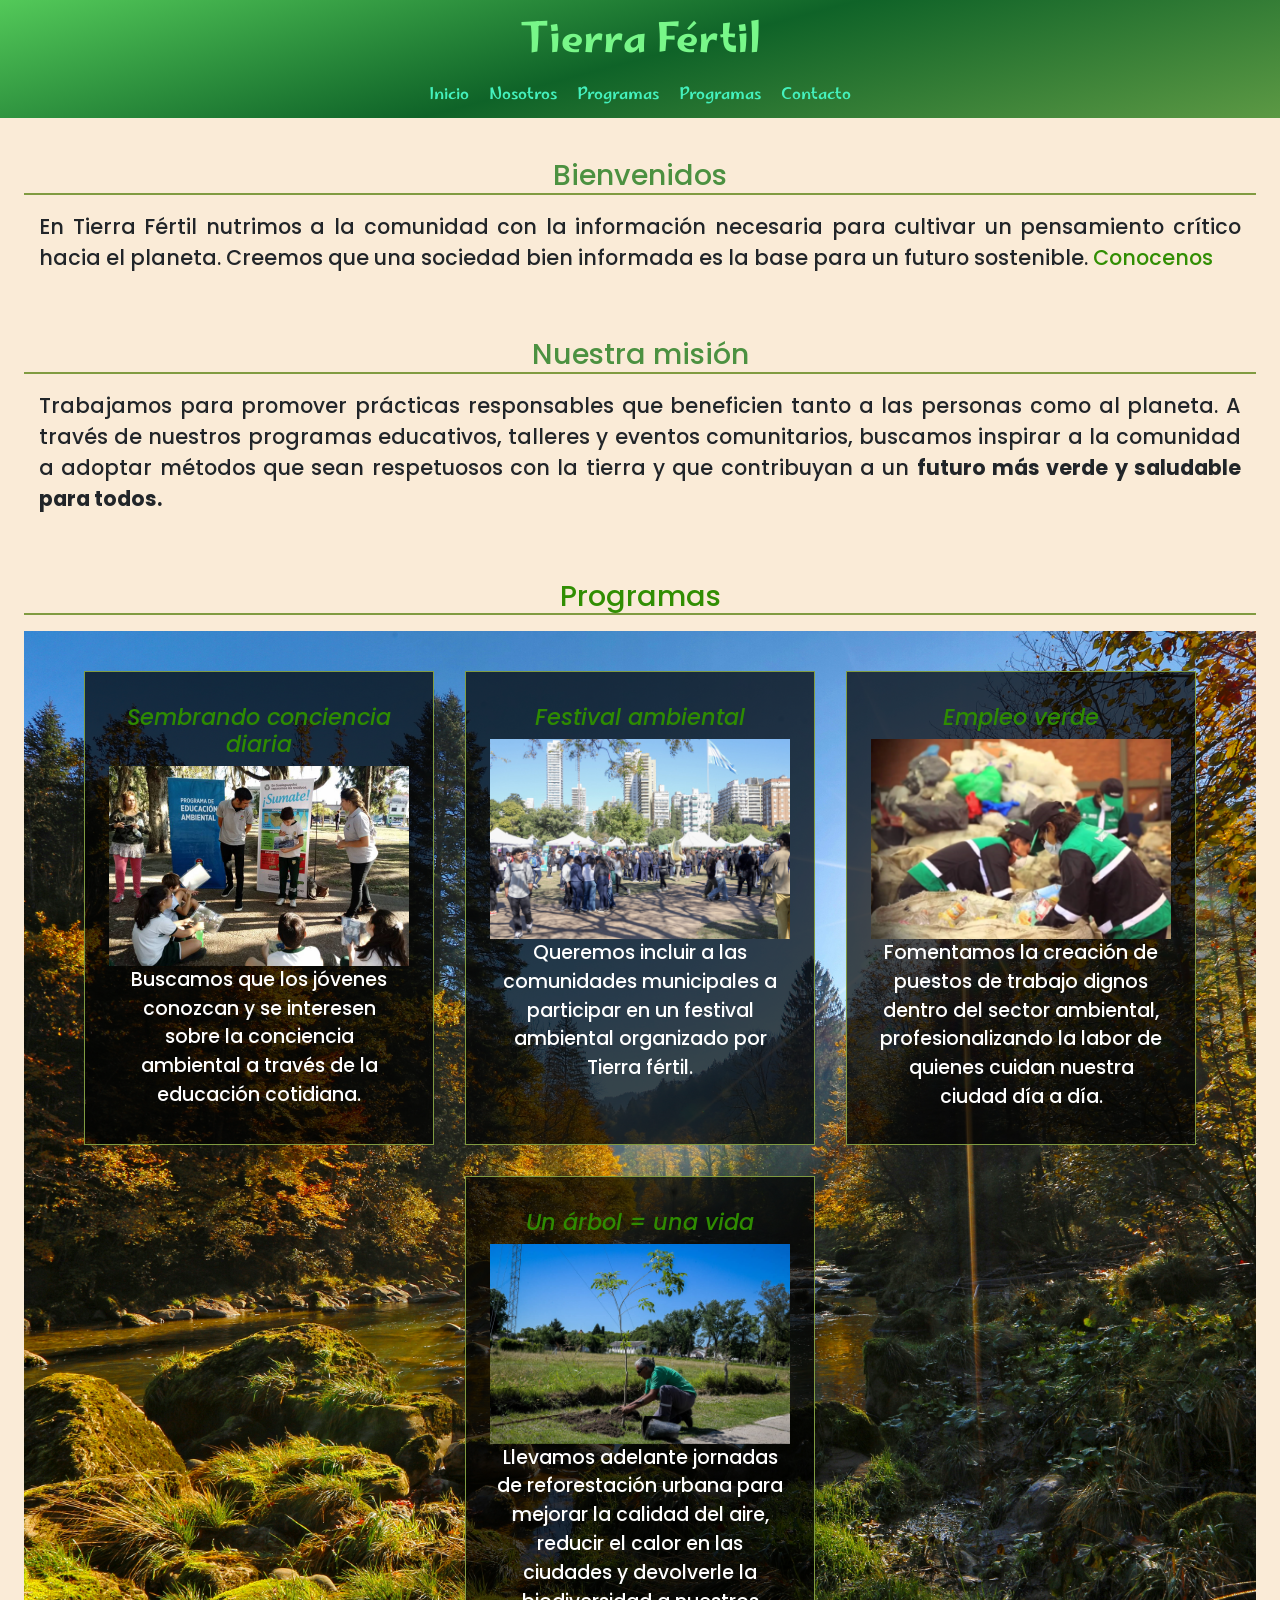
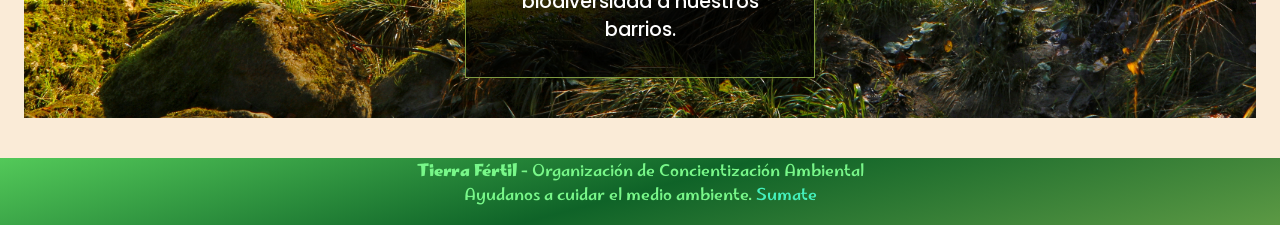
==== index.html @ 153d7610 "feat: agrago boostrap 5 en todas las paginas y agrego navbar con hamburguesa en el inicio" ====
<!DOCTYPE html>
    <html lang="es">
    <head>
        <meta charset="UTF-8">
        <meta name="viewport" content="width=device-width, initial-scale=1.0">
        <link rel="preconnect" href="https://fonts.googleapis.com">
        <link rel="preconnect" href="https://fonts.gstatic.com" crossorigin> 
        <link href="https://fonts.googleapis.com/css2?family=Marhey:wght@300..700&family=Poppins:ital,wght@0,100;0,200;0,300;0,400;0,500;0,600;0,700;0,800;0,900;1,100;1,200;1,300;1,400;1,500;1,600;1,700;1,800;1,900&display=swap" rel="stylesheet">
        
        <link href="https://cdn.jsdelivr.net/npm/bootstrap@5.3.3/dist/css/bootstrap.min.css" rel="stylesheet">

        <link rel="stylesheet" href="css/estilos.css">

        <title>Tierra Fértil</title>

        
    </head>
    <body>
        <header class="encabezado">
            <h1 class="d-none d-lg-block text-center pt-3">
            Tierra Fértil
            </h1>
            <nav class="navbar navbar-expand-lg container-fluid navegacion">
                
                <div class="container-fluid d-flex justify-content-center align-items-center">

                    <a class="navbar-brand d-lg-none tituloMobiles" href="index.html">Tierra Fértil</a>
                    
                    <button class="navbar-toggler ms-1" type="button" data-bs-toggle="collapse" data-bs-target=".menuTierraFertil" aria-controls="menuTierraFertil" aria-expanded="false" aria-label="Toggle navigation">
                        <span class="navbar-toggler-icon"></span>
                    </button>

                    <div class="collapse navbar-collapse menuTierraFertil">
                        
                        <ul class="navbar-nav w-100 d-flex flex-column align-items-center flex-lg-row justify-content-lg-center text-center">
                            <li><a href="index.html">Inicio</a></li>
                    <li><a href="nosotros.html">Nosotros</a></li>
                        <li class="menuDesplegable">
                            <a class="d-none d-lg-block" href="programas.html">Programas</a>

                            <ul class="subMenu">
                                <li><a href="sembrando.html">Sembrando conciencia diaria</a></li>
                                <li><a href="empleo.html">Empleo verde</a></li>
                                <li><a href="festival.html">Festival ambiental</a></li>
                                <li><a href="arbol.html">Un árbol = Una vida</a></li>
                            </ul>
                        </li>
                <div class="d-flex align-items-center justify-content-center">
                    <li><a href="programas.html">Programas</a></li>
                    <li class="nav-item dropdown d-lg-none">
                        <a class="nav-link dropdown-toggle" href="#" id="navbarDropdown" role="button" data-bs-toggle="dropdown" aria-expanded="false">
                        </a>
                        
                        <ul class="dropdown-menu bg-success border-0 text-center" aria-labelledby="navbarDropdown">
                            <li><a class="dropdown-item text-white" href="sembrando.html">Sembrando conciencia diaria</a></li>
                            <li><a class="dropdown-item text-white" href="empleo.html">Empleo verde</a></li>
                            <li><a class="dropdown-item text-white" href="festival.html">Festival ambiental</a></li>
                            <li><a class="dropdown-item text-white" href="arbol.html">Un árbol = Una vida</a></li>
                        </ul>
                    </li>
                </div>
                    <li><a href="contacto.html">Contacto</a></li>
                        </ul>
                    </div>
                </div>
            </nav>
        </header>
        
        <main class="cuerpoDePagina inicio">
            <section class="contenidos">
                <h2 class="subtitulo-inicio">Bienvenidos</h2>
                <p class="texto-inicio">
                    En Tierra Fértil nutrimos a la comunidad con la información necesaria para cultivar 
                    un pensamiento crítico hacia el planeta. Creemos que una sociedad bien informada es la
                    base para un futuro sostenible. <a href="nosotros.html">Conocenos</a>
                </p>
            </section>
            <section class="contenidos">
                <h2 class="subtitulo-inicio">
                    Nuestra misión
                </h2>
                <p class="texto-inicio">
                    Trabajamos para promover prácticas responsables que beneficien tanto 
                    a las personas como al planeta. A través de nuestros programas educativos, 
                    talleres y eventos comunitarios, buscamos inspirar a la comunidad a adoptar métodos 
                    que sean respetuosos con la tierra y que contribuyan a un <strong>futuro más 
                    verde y saludable para todos.</strong>
                </p>
            </section>
            <section class="contenidos">
                <h2 class="subtitulo-inicio"><a href="programas.html">Programas</a></h2>
                <div class="tarjetas-programas">
                    <article class="programas-inicio">
                        <h3><a href="sembrando.html">Sembrando conciencia diaria</a></h3>
                        <img src="imagenes/eduamb.jpg" alt="Educación Ambiental" width="300" height="200">
                        <p>
                            Buscamos que los jóvenes conozcan y se interesen sobre 
                            la conciencia ambiental a través de la educación cotidiana.
                        </p>
                    </article>
                    <article class="programas-inicio">
                        <h3><a href="festival.html">Festival ambiental</a></h3>
                        <img src="imagenes/festival.jpg" alt="Festival ambiental" width="300" height="200">
                        <p>
                            Queremos incluir a las comunidades municipales a 
                            participar en un festival ambiental organizado por Tierra fértil.
                        </p>
                    </article>
                    <article class="programas-inicio">
                        <h3><a href="empleo.html">Empleo verde</a></h3>
                        <img src="imagenes/trabajo.png" alt="Empleo verde" width="300" height="200">
                        <p>
                            Fomentamos la creación de puestos de trabajo dignos dentro del sector ambiental, 
                            profesionalizando la labor de quienes cuidan nuestra ciudad día a día.
                        </p>
                    </article>
                    <article class="programas-inicio">
                        <h3><a href="arbol.html">Un árbol = una vida</a></h3>
                        <img src="imagenes/arbol.jpg" alt="Un árbol = una vida" width="300" height="200">
                        <p>
                            Llevamos adelante jornadas de reforestación urbana para 
                            mejorar la calidad del aire, reducir el calor en las ciudades y devolverle la 
                            biodiversidad a nuestros barrios.
                        </p>
                    </article>
                </div>
            </section>
        </main>
        <footer class="pieDePagina">
            <p>
                <strong>Tierra Fértil</strong> - Organización de Concientización Ambiental <br>
                Ayudanos a cuidar el medio ambiente. <a href="contacto.html">Sumate</a> <br>
            </p>
        </footer>
        <script src='https://cdn.jsdelivr.net/npm/bootstrap@5.3.3/dist/js/bootstrap.bundle.min.js'> </script>
    </body>
</html>
---- css/estilos.css ----
* {
 box-sizing: border-box;
 margin: 0;
 padding: 0;
}

/* Variables */
:root {
    --color-marca: linear-gradient(165deg, #53c959, #0f6328, #157402b0); /*fondo verde*/
    --color-fondo: antiquewhite;
    --color-acento: #809B41;
    --color-publicaciones: #a9e159 ;
    --color-subtitulos: #4c9141 ;
    --color-links: #b40505; 
    --color-hover: #44f1bd;
}

body {
    font-family: "Poppins", sans-serif; 
    margin: 0px;
    padding: 0;
    background-color: var(--color-fondo);
    line-height: 1.5;
    min-height: 100vh;
    flex-direction: column;
    display: flex;
}

/*-- Navegación --*/

 .encabezado {
    font-family: "Marhey", sans-serif;
    background: var(--color-marca);
    color: #78f789;
    padding: 0.2em;
    text-align: center;
    width: 100%;
    margin: 0;
}

.navegacion ul {
    list-style: none;
    padding: 0;
}
.navegacion ul li {
    display: inline-block;
    margin: 0 10px;
    position: relative;
}

.navegacion ul li a {
    color: var(--color-hover);
    text-decoration: none;
}
.navegacion ul li a:hover {
    color: var(--color-links);
    text-decoration: none;
}

.navegacion .dropdown-menu.show {
    background: #0b5e28;
    border-radius: 1rem;
    padding: 0.5rem;
    min-width: 240px;
    
    position: absolute;
    left: 50%;
    transform: translateX(-50%);
    z-index: 1000;
}

.navegacion .dropdown-item {
    display: block;
    font-color: var(--color-hover);
    text-align: center;
    padding: 0.6rem 1.2rem;
    white-space: normal;
}

.navegacion .dropdown-item:hover {
    background-color: rgba(255, 255, 255, 0.15);
    color: #a3e635;
    border-radius: 4px;
}

    /*Nav mobiles*/
.tituloMobiles {
    font-size: 1.5rem;
    font-weight: bold;
    color: var(--color-marca);
    text-decoration: none;
}


/* Menu desplegable */

.navegacion ul ul {
    display: none;
    position: absolute;
    top: 100%;
    right:-110%;
    min-width: 270px;
    padding: 1px;
    background-color: #1E771E;
}

.menuDesplegable:hover .subMenu {
    display: inline-block;
}

.subMenu li {
    display: block;
    margin: 10px;
    padding:10px;
    text-align: center;
}


/* Cuerpo de las paginas */
.cuerpoDePagina {
    max-width: 1800px;
    margin: 0rem auto;
    padding: 1rem;
    justify-content: center;
}

.cuerpoDePagina a {
    color: #2f8d00fc;
    text-decoration: none;
}

.cuerpoDePagina a:hover {
    color: var(--color-links);
    text-decoration: underline;
}

.cuerpoDePagina ul {
    padding-left: 40px;
    margin-bottom: 15px;
}

.cuerpoDePagina li {
    margin-bottom: 8px;
}

.cuerpoDePagina p {
    padding: 0 15px;
    text-align: justify;
}


.contenidos {
    margin-bottom: 1rem;
    padding: 0.5rem;
}

.programas {
    padding: 1rem;
}


/*-- Pie de pagina --*/
    /* Decoracion */
.pieDePagina {
    font-family: "Marhey", sans-serif;
    background: var(--color-marca);
    color: #78f789;
    padding: 0.1em;
    text-align: center;
}

    /* Decoracion de enalces */
.pieDePagina a {
    color: #44f1bd;
    text-decoration: none;
}
    /* Margenes y ubicacion*/
.pieDePagina {
    width: 100%;
    margin-top: auto;
    margin-bottom: 0;
}

/* Header */
.principal {
    padding: 0.3em;
    flex: 1;
}

.principal img {
    max-width: 100%;
    height: 500px;
}

.quienesSomos {
    text-align: center;
}

.quienesSomos p {
    text-align: left;
}

dt {
    font-weight: bold;
}

dd {
    margin: 0 0 0.8rem 1rem;
}

/* Pagina Inicio */
.tarjetas-programas {
    display: flex;
    flex-wrap: wrap;
    gap: 15px;
    justify-content: center;
    margin-top: 1rem;
}

.subtitulo-inicio {
    color: var(--color-subtitulos);
    margin-top: 1rem;
    text-align: center;
    margin-bottom: 1rem;
}

.texto-inicio{
    font-size: 1.3rem ;
    font-weight: 500;
    text-align: center;
}

.tarjetas-programas  {
    padding: 2rem;
    background-image: url('../imagenes/bosque.jpg');
    background-size: cover;
    background-position: center;
}

.programas-inicio p{
    font-size: 1.2rem ;
    color: white;
    font-weight: 500;
    text-align: center;
}

.programas-inicio {
    background-color: rgba(0, 0, 0, 0.7);
    border: 1px solid var(--color-acento);
    margin: 0.5rem;
    padding: 1rem;
    width: 350px;
    text-align: center;
}

/* Publicaciones */

.container {
    background-color: var(--color-publicaciones) ;
    padding: 30px ;
    margin: 9px ;
    gap: 30px ;
    display: flex ;
    justify-content: space-around;
    flex-direction: row ;
    flex-wrap: wrap;
    align-items: flex-start;
}

.container.menorGap {
    gap: 15px;
    flex-wrap: wrap;
}

.container > figure {
    width: 300px;
    display: flex;
    flex-direction: column;
    align-items: center;
    margin: 0;
}

.container.menorGap > figure {
    width: 200px;
}

.imagen_1 {
    border: 4px solid var(--color-fondo) ;
    width: 300px ;
    height: 194px;
}

.imagen_2 {
    border: 4px solid var(--color-fondo) ;
    width: 230px ;
    height: 130px;
}

.texto_imagen {
    font-family: 'Poppins', sans-serif;
    font-size: 15px ;
    color: #553d2a;
    font-weight: 500;
    text-align: center;
    margin: 10px;
}

/* video */

.container_video{
    background-color: var(--color-publicaciones);
    padding: 10px;
    margin: 20px;
    max-width: 716px;
    display: flex;
    justify-content: center;
    align-items: center;
}

.video {
    display: block;
    width: 100%;
    height: auto;
    border: 4px solid var(--color-fondo);
}

/* Formulario de contacto */
form {
    font-family: "Marhey", sans-serif;
    width: 40%;
    border: 1px solid var(--color-acento);
    padding: 1rem;
    margin-top: 1rem;
    margin-bottom: 0.5rem;
}

form label {
    display: inline-block;
    margin-right: 10px; 
}

form input, form textarea {
    width: 90%;
    padding: 8px;
    margin-bottom: 10px;
    border: 1px solid var(--color-acento);
}

.boton{
    background-color: var(--color-acento);
    color: black;
    text-decoration: underline;
}

/* Titulo*/
h2 {
  font-size: 1.8rem;         
  color: var(--color-acento); 
  margin-top: 0.5rem;           
  margin-bottom: 1rem;        
  border-bottom: 2px solid var(--color-acento); 
}

h3 {
  font-size: 1.4rem;          
  margin-bottom: 0.5rem;
  font-style: italic;         
  margin-top: 1rem;
}

.titulo {
    color: var(--color-fondo) ;
    background-color: green ;
}

.subtitulo {
    color: var(--color-subtitulos)
}

.programas hr{
    height: 1px;
    background-color: var(--color-acento);
    border: none
}
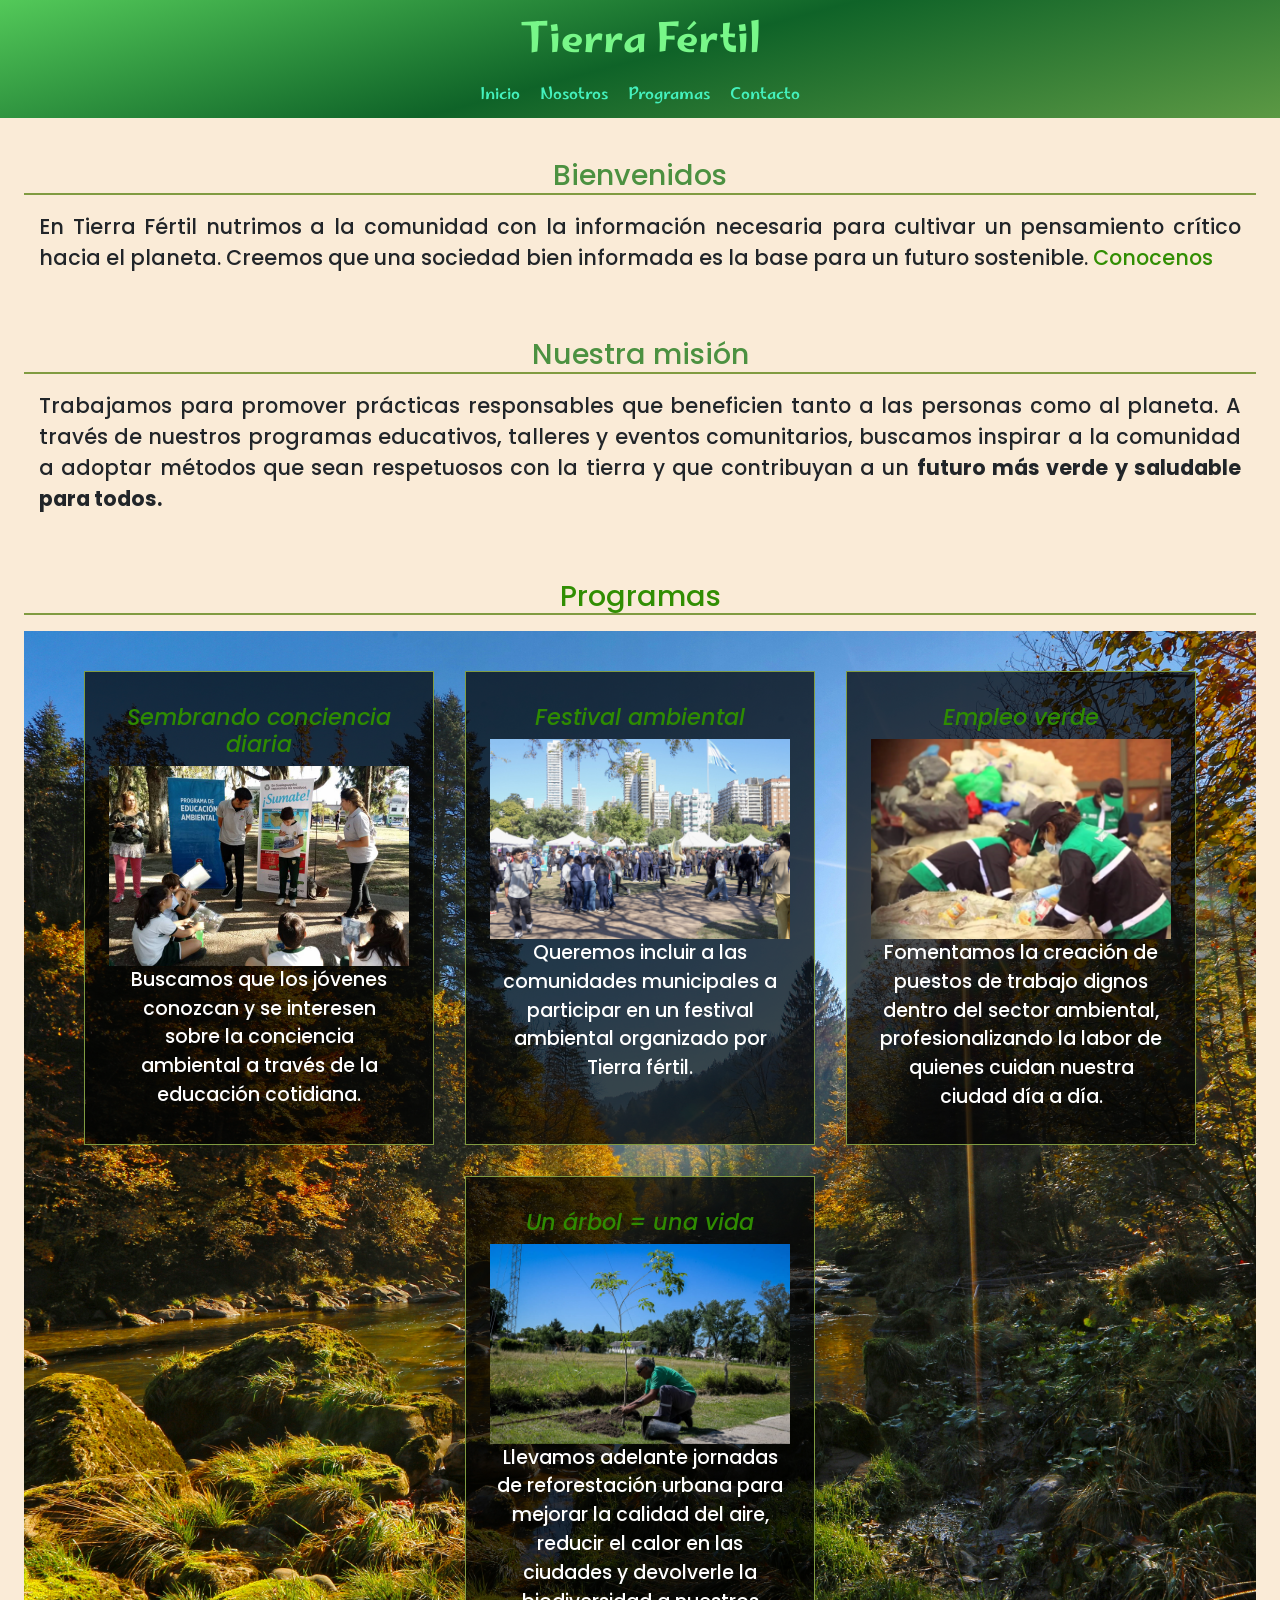
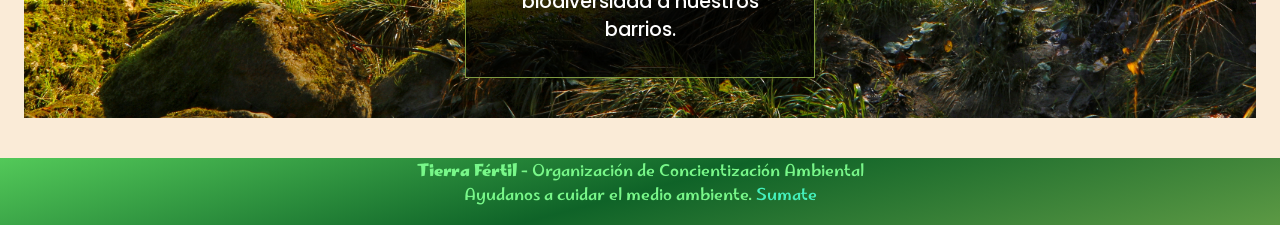
==== commit 9dc99cbc: "fix: arreglo el nav del index" ====
--- a/index.html
+++ b/index.html
@@ -22,7 +22,7 @@
             </h1>
             <nav class="navbar navbar-expand-lg container-fluid navegacion">
                 
-                <div class="container-fluid d-flex justify-content-center align-items-center">
+                <div class="container-fluid d-flex justify-content-center">
 
                     <a class="navbar-brand d-lg-none tituloMobiles" href="index.html">Tierra Fértil</a>
                     
@@ -32,10 +32,10 @@
 
                     <div class="collapse navbar-collapse menuTierraFertil">
                         
-                        <ul class="navbar-nav w-100 d-flex flex-column align-items-center flex-lg-row justify-content-lg-center text-center">
-                            <li><a href="index.html">Inicio</a></li>
-                    <li><a href="nosotros.html">Nosotros</a></li>
-                        <li class="menuDesplegable">
+                        <ul class="navbar-nav text-end w-100 d-flex flex-column flex-lg-row justify-content-lg-center text-center">
+                            <li class="mb-2 mb-lg-0"><a href="index.html">Inicio</a></li>
+                            <li class="mb-2 mb-lg-0"><a href="nosotros.html">Nosotros</a></li>
+                            <li class="menuDesplegable">
                             <a class="d-none d-lg-block" href="programas.html">Programas</a>
 
                             <ul class="subMenu">
@@ -45,21 +45,22 @@
                                 <li><a href="arbol.html">Un árbol = Una vida</a></li>
                             </ul>
                         </li>
-                <div class="d-flex align-items-center justify-content-center">
-                    <li><a href="programas.html">Programas</a></li>
-                    <li class="nav-item dropdown d-lg-none">
-                        <a class="nav-link dropdown-toggle" href="#" id="navbarDropdown" role="button" data-bs-toggle="dropdown" aria-expanded="false">
-                        </a>
+                        <div class="mb-2 mb-lg-0 d-flex align-items-center justify-content-center">
+                            <li class="d-lg-none"><a href="programas.html">Programas</a></li>
+                    
+                            <li class="nav-item dropdown d-lg-none">
+                                <a class="nav-link dropdown-toggle" href="#" id="navbarDropdown" role="button" data-bs-toggle="dropdown" aria-expanded="false">
+                                </a>
                         
-                        <ul class="dropdown-menu bg-success border-0 text-center" aria-labelledby="navbarDropdown">
-                            <li><a class="dropdown-item text-white" href="sembrando.html">Sembrando conciencia diaria</a></li>
-                            <li><a class="dropdown-item text-white" href="empleo.html">Empleo verde</a></li>
-                            <li><a class="dropdown-item text-white" href="festival.html">Festival ambiental</a></li>
-                            <li><a class="dropdown-item text-white" href="arbol.html">Un árbol = Una vida</a></li>
-                        </ul>
-                    </li>
-                </div>
-                    <li><a href="contacto.html">Contacto</a></li>
+                                <ul class="dropdown-menu bg-success border-0 text-center" aria-labelledby="navbarDropdown">
+                                    <li><a class="dropdown-item text-white" href="sembrando.html">Sembrando conciencia diaria</a></li>
+                                    <li><a class="dropdown-item text-white" href="empleo.html">Empleo verde</a></li>
+                                    <li><a class="dropdown-item text-white" href="festival.html">Festival ambiental</a></li>
+                                    <li><a class="dropdown-item text-white" href="arbol.html">Un árbol = Una vida</a></li>
+                                </ul>
+                            </li>
+                        </div>
+                            <li class="mb-2 mb-lg-0"><a href="contacto.html">Contacto</a></li>
                         </ul>
                     </div>
                 </div>
@@ -89,7 +90,7 @@
             </section>
             <section class="contenidos">
                 <h2 class="subtitulo-inicio"><a href="programas.html">Programas</a></h2>
-                <div class="tarjetas-programas">
+                <div class="col-md-12 tarjetas-programas">
                     <article class="programas-inicio">
                         <h3><a href="sembrando.html">Sembrando conciencia diaria</a></h3>
                         <img src="imagenes/eduamb.jpg" alt="Educación Ambiental" width="300" height="200">
--- a/css/estilos.css
+++ b/css/estilos.css
@@ -71,7 +71,6 @@
 
 .navegacion .dropdown-item {
     display: block;
-    font-color: var(--color-hover);
     text-align: center;
     padding: 0.6rem 1.2rem;
     white-space: normal;
@@ -346,10 +345,23 @@
     border: 1px solid var(--color-acento);
 }
 
+form select {
+    width: 90%;
+    padding: 8px;
+    margin-bottom: 10px;
+    border: 1px solid var(--color-acento);
+}
+
+/* Bootstrap - personalizaciones */
 .boton{
-    background-color: var(--color-acento);
-    color: black;
-    text-decoration: underline;
+    color: var(--color-acento) !important;
+    border-color: var(--color-acento)!important;
+}
+
+.boton:hover {
+    background-color: var(--color-acento)!important;
+    color: #fff !important;
+    border-color: var(--color-acento) !important;
 }
 
 /* Titulo*/
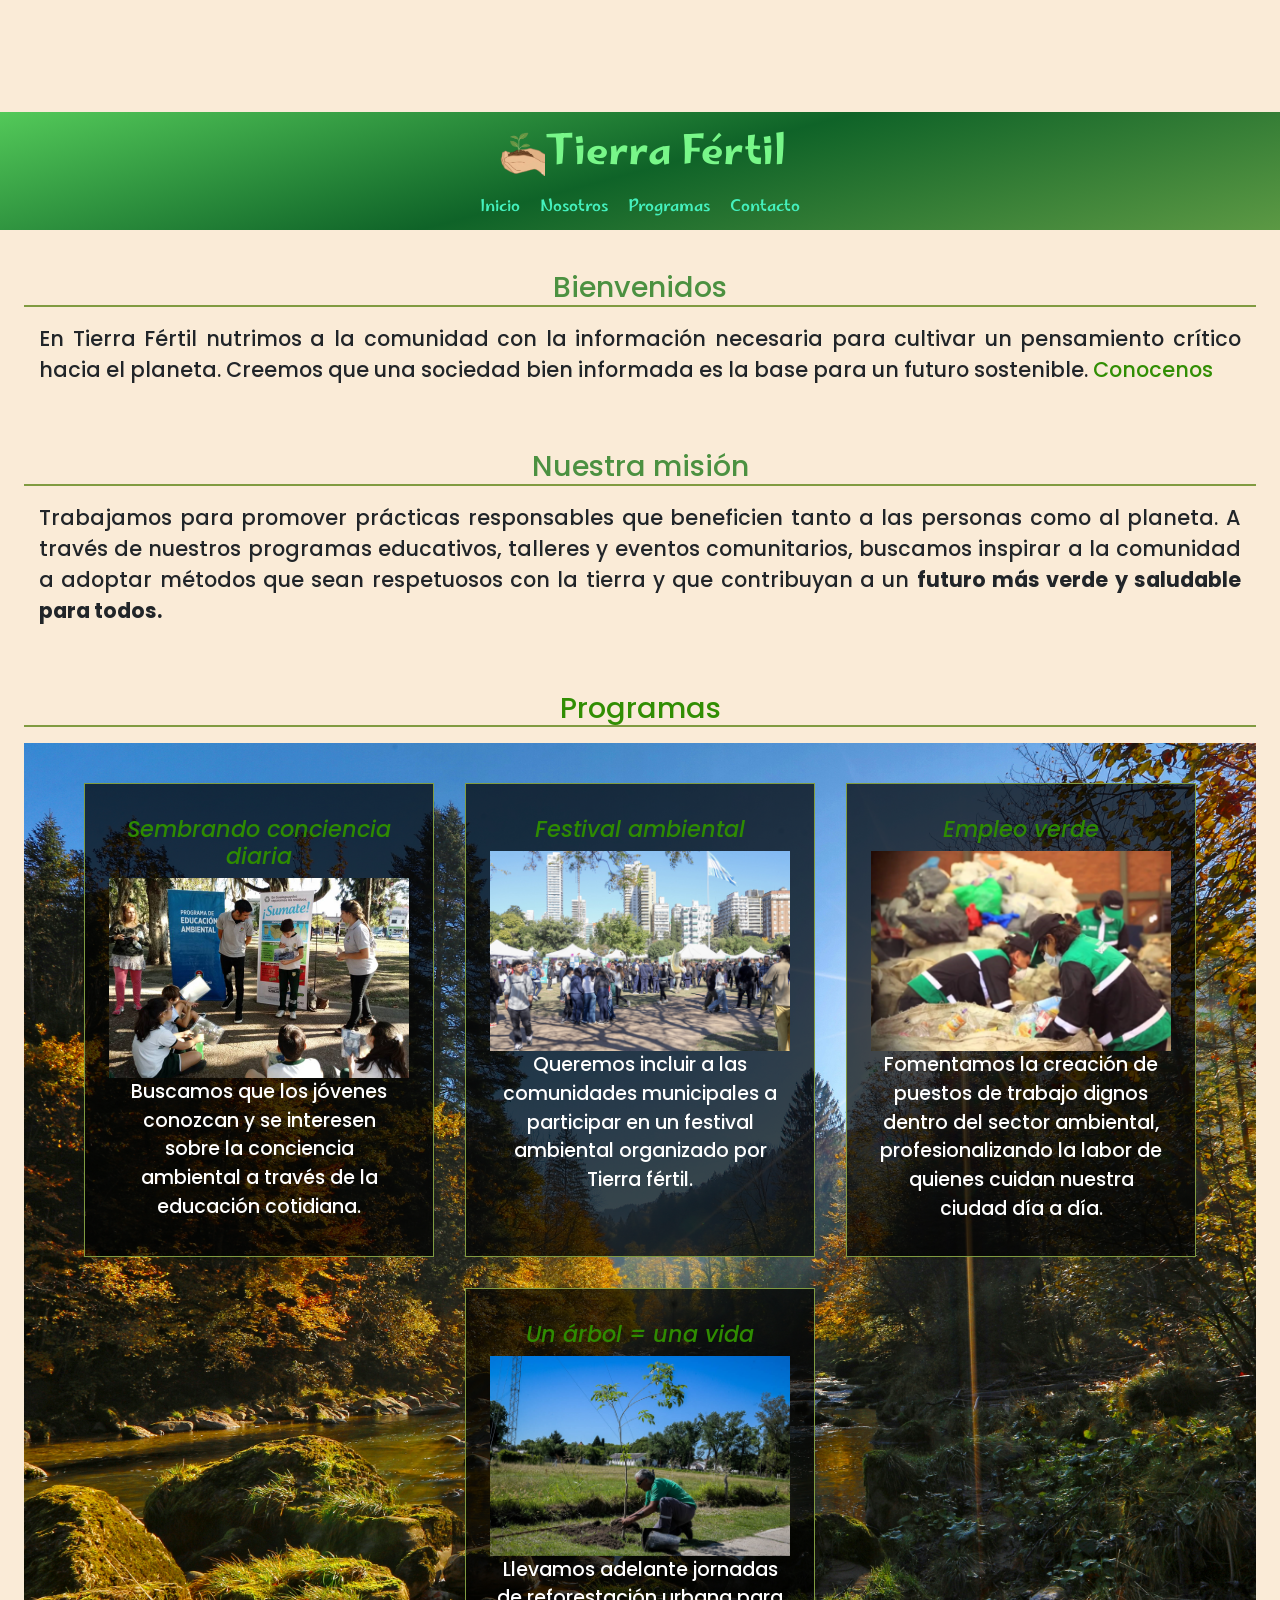
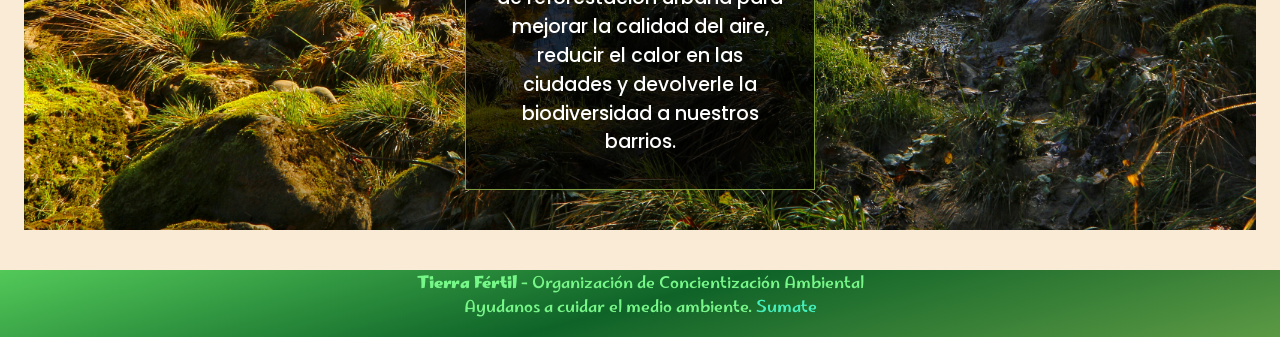
==== commit 889e1631: "feat: agrego logo a las paginas" ====
--- a/index.html
+++ b/index.html
@@ -17,9 +17,12 @@
     </head>
     <body>
         <header class="encabezado">
-            <h1 class="d-none d-lg-block text-center pt-3">
-            Tierra Fértil
-            </h1>
+            <div class="d-flex align-items-center justify-content-center">
+                <img src="imagenes/LogoONG.png" alt="Logo Tierra Fértil" width="50" height="50" class="logo">
+                <h1 class="d-none d-lg-block text-center pt-3">
+                Tierra Fértil
+                </h1>
+            </div>
             <nav class="navbar navbar-expand-lg container-fluid navegacion">
                 
                 <div class="container-fluid d-flex justify-content-center">
--- a/css/estilos.css
+++ b/css/estilos.css
@@ -19,6 +19,7 @@
     font-family: "Poppins", sans-serif; 
     margin: 0px;
     padding: 0;
+    padding-top: 7rem;
     background-color: var(--color-fondo);
     line-height: 1.5;
     min-height: 100vh;
@@ -107,6 +108,10 @@
     display: inline-block;
 }
 
+.menuDesplegableMobile {
+    background-color: var(--color-acento);
+}
+
 .subMenu li {
     display: block;
     margin: 10px;
@@ -121,6 +126,12 @@
     margin: 0rem auto;
     padding: 1rem;
     justify-content: center;
+}
+
+.cuerpoDePaginaContacto {
+    max-width: 1800px;
+    margin: 0rem ;
+    padding: 1rem;
 }
 
 .cuerpoDePagina a {
@@ -254,7 +265,7 @@
 
 /* Publicaciones */
 
-.container {
+.containerPublicaciones {
     background-color: var(--color-publicaciones) ;
     padding: 30px ;
     margin: 9px ;
@@ -266,12 +277,12 @@
     align-items: flex-start;
 }
 
-.container.menorGap {
+.containerPublicaciones.menorGap {
     gap: 15px;
     flex-wrap: wrap;
 }
 
-.container > figure {
+.containerPublicaciones > figure {
     width: 300px;
     display: flex;
     flex-direction: column;
@@ -279,7 +290,7 @@
     margin: 0;
 }
 
-.container.menorGap > figure {
+.containerPublicaciones.menorGap > figure {
     width: 200px;
 }
 
@@ -324,13 +335,15 @@
 }
 
 /* Formulario de contacto */
+
 form {
     font-family: "Marhey", sans-serif;
-    width: 40%;
+    width: 100%;
     border: 1px solid var(--color-acento);
     padding: 1rem;
-    margin-top: 1rem;
-    margin-bottom: 0.5rem;
+    margin-top: 0;
+    margin-bottom: 1rem;
+    justify-content: center;
 }
 
 form label {
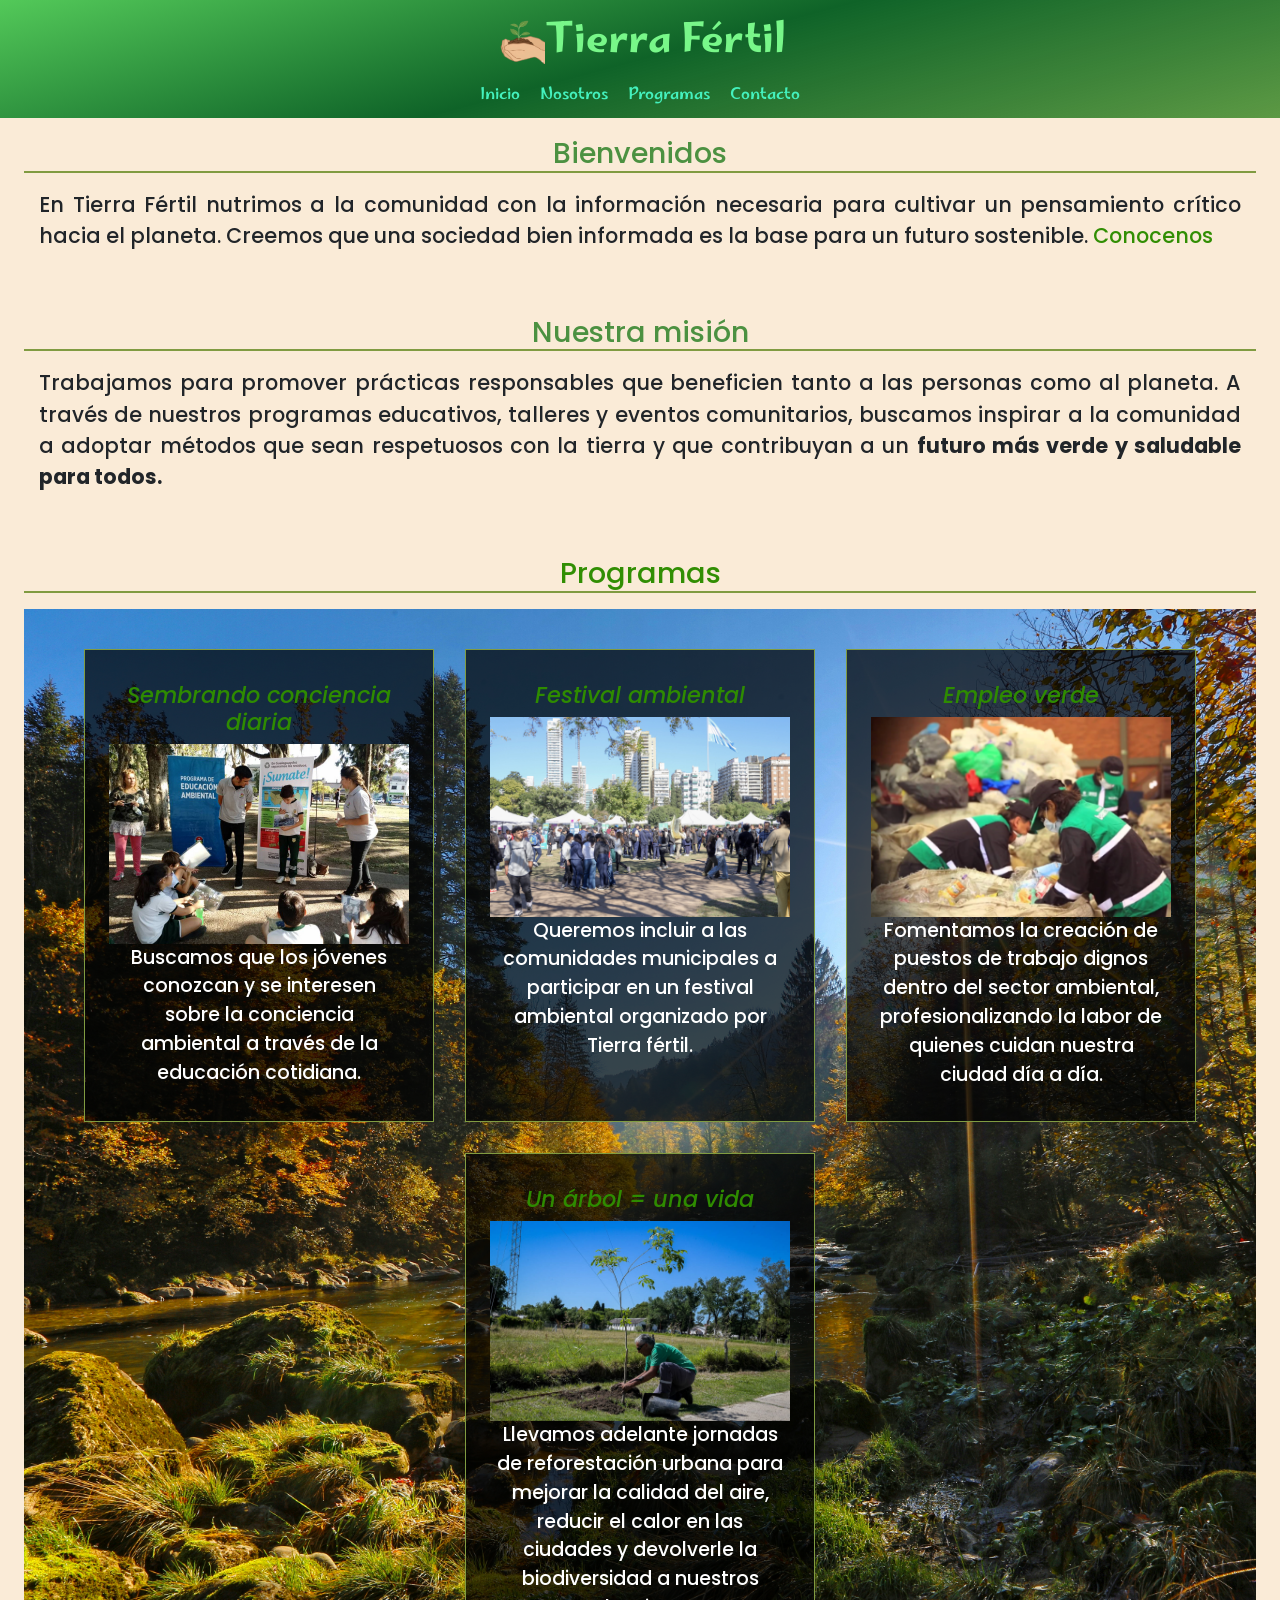
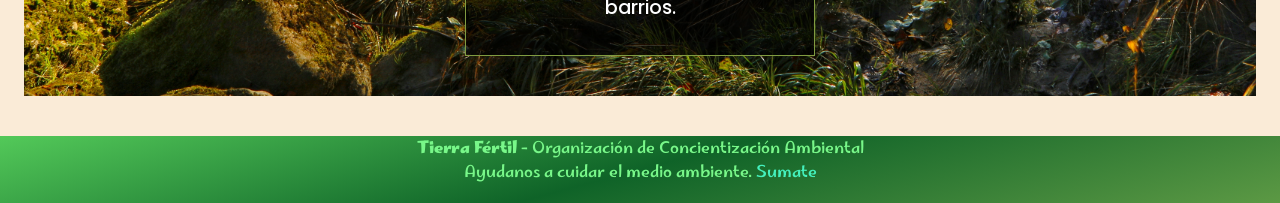
==== commit 0c63547f: "fix: arreglo la validacion del header de las paginas" ====
--- a/index.html
+++ b/index.html
@@ -16,7 +16,7 @@
         
     </head>
     <body>
-        <header class="encabezado">
+        <header class="fixed-top encabezado">
             <div class="d-flex align-items-center justify-content-center">
                 <img src="imagenes/LogoONG.png" alt="Logo Tierra Fértil" width="50" height="50" class="logo">
                 <h1 class="d-none d-lg-block text-center pt-3">
@@ -39,30 +39,30 @@
                             <li class="mb-2 mb-lg-0"><a href="index.html">Inicio</a></li>
                             <li class="mb-2 mb-lg-0"><a href="nosotros.html">Nosotros</a></li>
                             <li class="menuDesplegable">
-                            <a class="d-none d-lg-block" href="programas.html">Programas</a>
+                                <a class="d-none d-lg-block" href="programas.html">Programas</a>
 
-                            <ul class="subMenu">
-                                <li><a href="sembrando.html">Sembrando conciencia diaria</a></li>
-                                <li><a href="empleo.html">Empleo verde</a></li>
-                                <li><a href="festival.html">Festival ambiental</a></li>
-                                <li><a href="arbol.html">Un árbol = Una vida</a></li>
-                            </ul>
-                        </li>
-                        <div class="mb-2 mb-lg-0 d-flex align-items-center justify-content-center">
-                            <li class="d-lg-none"><a href="programas.html">Programas</a></li>
-                    
-                            <li class="nav-item dropdown d-lg-none">
-                                <a class="nav-link dropdown-toggle" href="#" id="navbarDropdown" role="button" data-bs-toggle="dropdown" aria-expanded="false">
-                                </a>
-                        
-                                <ul class="dropdown-menu bg-success border-0 text-center" aria-labelledby="navbarDropdown">
-                                    <li><a class="dropdown-item text-white" href="sembrando.html">Sembrando conciencia diaria</a></li>
-                                    <li><a class="dropdown-item text-white" href="empleo.html">Empleo verde</a></li>
-                                    <li><a class="dropdown-item text-white" href="festival.html">Festival ambiental</a></li>
-                                    <li><a class="dropdown-item text-white" href="arbol.html">Un árbol = Una vida</a></li>
+                                <ul class="subMenu">
+                                    <li><a href="sembrando.html">Sembrando conciencia diaria</a></li>
+                                    <li><a href="empleo.html">Empleo verde</a></li>
+                                    <li><a href="festival.html">Festival ambiental</a></li>
+                                    <li><a href="arbol.html">Un árbol = Una vida</a></li>
                                 </ul>
                             </li>
-                        </div>
+                            
+                           <li class="mb-2 d-lg-none text-center w-100">
+    
+                                <a class="me-1 inline-block" href="programas.html">Programas</a>
+
+                                <a class="dropdown-toggle inline-block" href="#" id="navbarDropdownMobile" role="button" data-bs-toggle="dropdown" aria-expanded="false"></a>
+                                
+                                <ul class="dropdown-menu text-center w-50 d-column d-lg-none menuDespegableMobile" aria-labelledby="navbarDropdownMobile">
+                                    <li><a class="dropdown-item d-block" href="sembrando.html">Sembrando conciencia diaria</a></li>
+                                    <li><a class="dropdown-item d-block" href="empleo.html">Empleo verde</a></li>
+                                    <li><a class="dropdown-item d-block" href="festival.html">Festival ambiental</a></li>
+                                    <li><a class="dropdown-item d-block" href="arbol.html">Un árbol = Una vida</a></li>
+                                </ul>
+
+                            </li>
                             <li class="mb-2 mb-lg-0"><a href="contacto.html">Contacto</a></li>
                         </ul>
                     </div>
--- a/css/estilos.css
+++ b/css/estilos.css
@@ -19,7 +19,7 @@
     font-family: "Poppins", sans-serif; 
     margin: 0px;
     padding: 0;
-    padding-top: 7rem;
+    padding-top: 6rem;
     background-color: var(--color-fondo);
     line-height: 1.5;
     min-height: 100vh;
@@ -128,12 +128,6 @@
     justify-content: center;
 }
 
-.cuerpoDePaginaContacto {
-    max-width: 1800px;
-    margin: 0rem ;
-    padding: 1rem;
-}
-
 .cuerpoDePagina a {
     color: #2f8d00fc;
     text-decoration: none;
@@ -265,7 +259,7 @@
 
 /* Publicaciones */
 
-.containerPublicaciones {
+.container {
     background-color: var(--color-publicaciones) ;
     padding: 30px ;
     margin: 9px ;
@@ -277,12 +271,12 @@
     align-items: flex-start;
 }
 
-.containerPublicaciones.menorGap {
+.container.menorGap {
     gap: 15px;
     flex-wrap: wrap;
 }
 
-.containerPublicaciones > figure {
+.container > figure {
     width: 300px;
     display: flex;
     flex-direction: column;
@@ -290,7 +284,7 @@
     margin: 0;
 }
 
-.containerPublicaciones.menorGap > figure {
+.container.menorGap > figure {
     width: 200px;
 }
 
@@ -335,15 +329,13 @@
 }
 
 /* Formulario de contacto */
-
 form {
     font-family: "Marhey", sans-serif;
-    width: 100%;
+    width: 40%;
     border: 1px solid var(--color-acento);
     padding: 1rem;
-    margin-top: 0;
-    margin-bottom: 1rem;
-    justify-content: center;
+    margin-top: 1rem;
+    margin-bottom: 0.5rem;
 }
 
 form label {
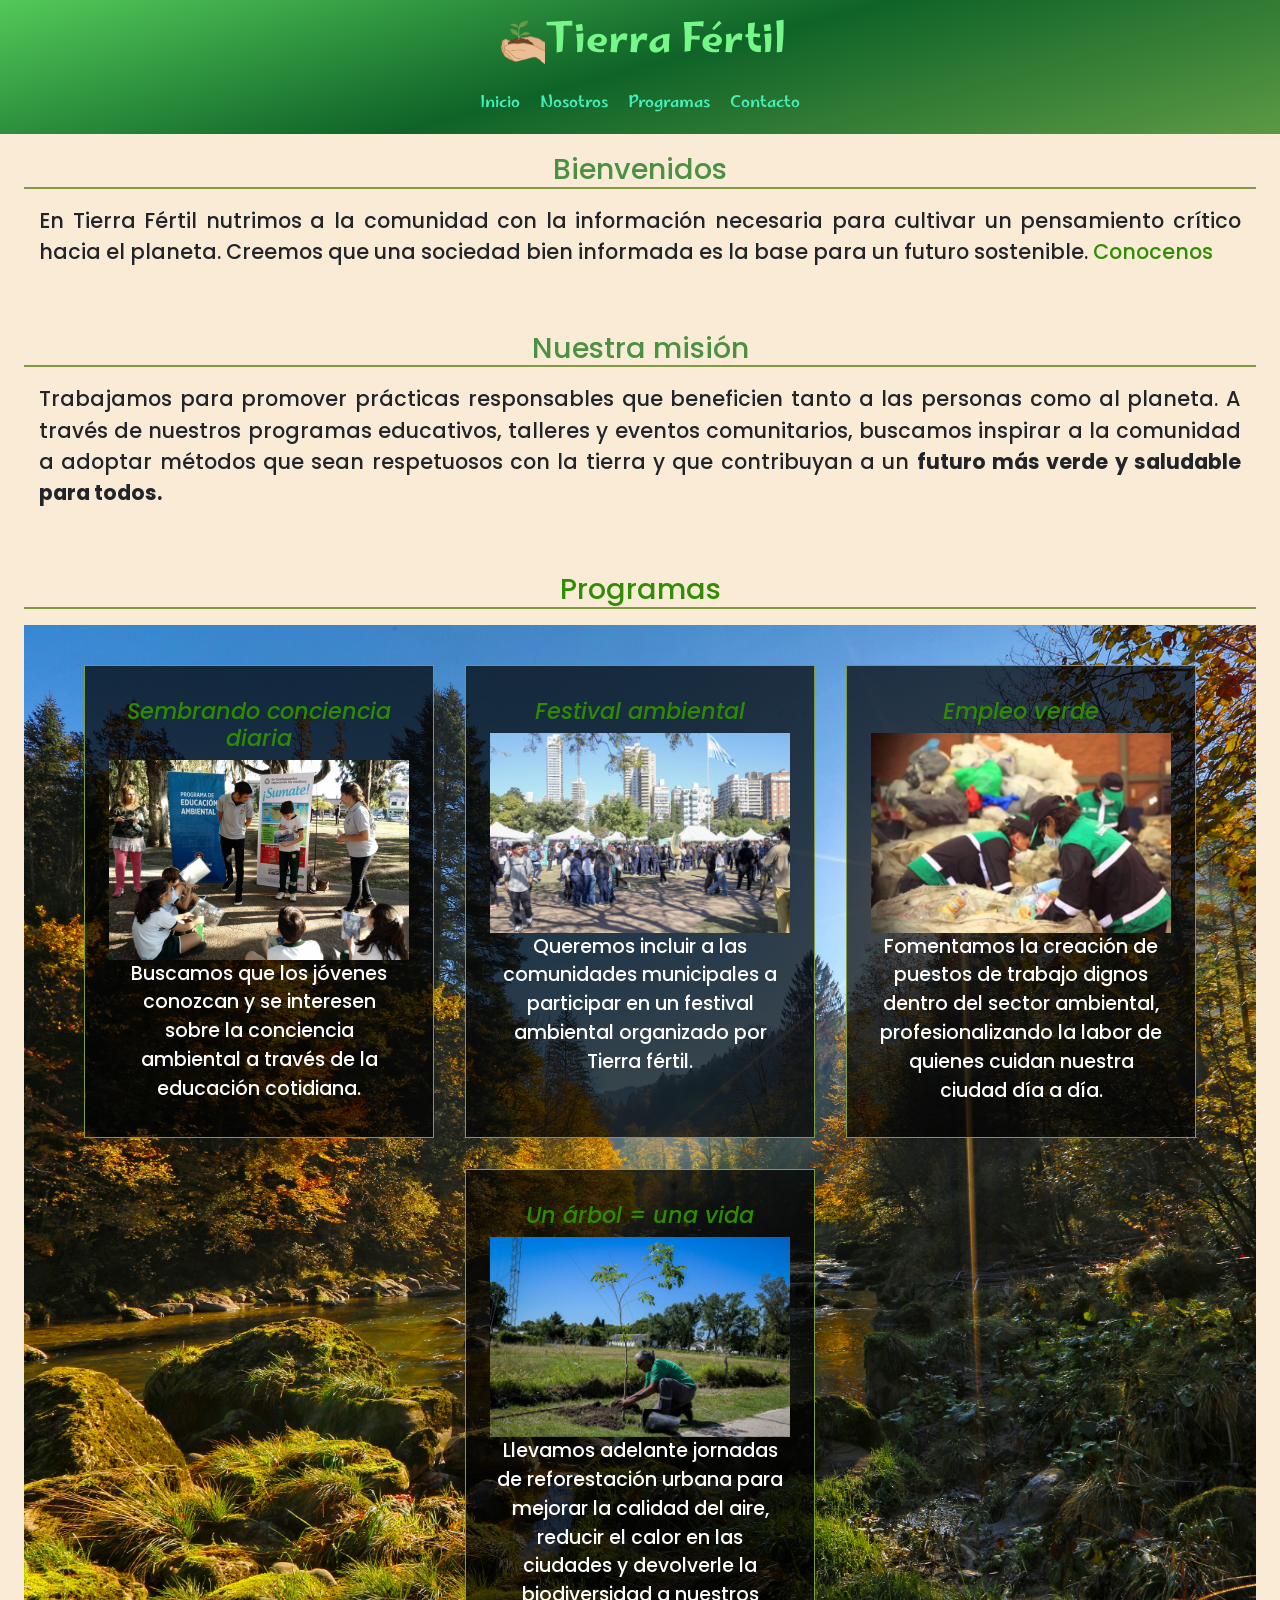
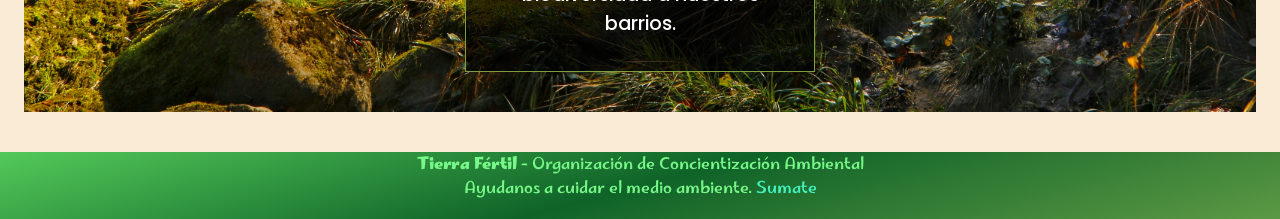
==== commit 6feef0cd: "fix: Arreglo el nav en tablets" ====
--- a/index.html
+++ b/index.html
@@ -23,7 +23,7 @@
                 Tierra Fértil
                 </h1>
             </div>
-            <nav class="navbar navbar-expand-lg container-fluid navegacion">
+            <nav class="navbar navbar-expand-xl container-fluid navegacion">
                 
                 <div class="container-fluid d-flex justify-content-center">
 
@@ -35,11 +35,11 @@
 
                     <div class="collapse navbar-collapse menuTierraFertil">
                         
-                        <ul class="navbar-nav text-end w-100 d-flex flex-column flex-lg-row justify-content-lg-center text-center">
-                            <li class="mb-2 mb-lg-0"><a href="index.html">Inicio</a></li>
-                            <li class="mb-2 mb-lg-0"><a href="nosotros.html">Nosotros</a></li>
+                        <ul class="navbar-nav text-end w-100 d-flex flex-column mt-2 flex-xl-row justify-content-lg-center  text-center">
+                            <li class="mb-2 mb-lg-2"><a href="index.html">Inicio</a></li>
+                            <li class="mb-2 mb-lg-2"><a href="nosotros.html">Nosotros</a></li>
                             <li class="menuDesplegable">
-                                <a class="d-none d-lg-block" href="programas.html">Programas</a>
+                                <a class="d-none mb-2 d-xl-block" href="programas.html">Programas</a>
 
                                 <ul class="subMenu">
                                     <li><a href="sembrando.html">Sembrando conciencia diaria</a></li>
@@ -49,17 +49,17 @@
                                 </ul>
                             </li>
                             
-                           <li class="mb-2 d-lg-none text-center w-100">
+                           <li class="mb-2 d-xl-none text-center w-100">
     
                                 <a class="me-1 inline-block" href="programas.html">Programas</a>
 
                                 <a class="dropdown-toggle inline-block" href="#" id="navbarDropdownMobile" role="button" data-bs-toggle="dropdown" aria-expanded="false"></a>
                                 
-                                <ul class="dropdown-menu text-center w-50 d-column d-lg-none menuDespegableMobile" aria-labelledby="navbarDropdownMobile">
-                                    <li><a class="dropdown-item d-block" href="sembrando.html">Sembrando conciencia diaria</a></li>
-                                    <li><a class="dropdown-item d-block" href="empleo.html">Empleo verde</a></li>
-                                    <li><a class="dropdown-item d-block" href="festival.html">Festival ambiental</a></li>
-                                    <li><a class="dropdown-item d-block" href="arbol.html">Un árbol = Una vida</a></li>
+                                <ul class="dropdown-menu text-center w-25 d-column d-xl-none menuDespegableMobile" aria-labelledby="navbarDropdownMobile">
+                                    <li><a class="dropdown-item d-block " href="sembrando.html">Sembrando conciencia diaria</a></li>
+                                    <li><a class="dropdown-item d-block " href="empleo.html">Empleo verde</a></li>
+                                    <li><a class="dropdown-item d-block " href="festival.html">Festival ambiental</a></li>
+                                    <li><a class="dropdown-item d-block " href="arbol.html">Un árbol = Una vida</a></li>
                                 </ul>
 
                             </li>
--- a/css/estilos.css
+++ b/css/estilos.css
@@ -19,7 +19,7 @@
     font-family: "Poppins", sans-serif; 
     margin: 0px;
     padding: 0;
-    padding-top: 6rem;
+    padding-top: 7rem;
     background-color: var(--color-fondo);
     line-height: 1.5;
     min-height: 100vh;
@@ -104,6 +104,7 @@
     background-color: #1E771E;
 }
 
+
 .menuDesplegable:hover .subMenu {
     display: inline-block;
 }
@@ -126,6 +127,12 @@
     margin: 0rem auto;
     padding: 1rem;
     justify-content: center;
+}
+
+.cuerpoDePaginaContacto {
+    max-width: 1800px;
+    margin: 0rem ;
+    padding: 1rem;
 }
 
 .cuerpoDePagina a {
@@ -259,24 +266,30 @@
 
 /* Publicaciones */
 
-.container {
+.containerCards {
     background-color: var(--color-publicaciones) ;
-    padding: 30px ;
+    padding: 20px ;
     margin: 9px ;
-    gap: 30px ;
-    display: flex ;
+}
+
+.containerPublicaciones {
+    background-color: var(--color-publicaciones) ;
+    padding: 20px ;
+    margin: 9px ;
+    display: flex;
+    gap: 10px ;
     justify-content: space-around;
     flex-direction: row ;
     flex-wrap: wrap;
     align-items: flex-start;
 }
 
-.container.menorGap {
+.containerPublicaciones.menorGap {
     gap: 15px;
     flex-wrap: wrap;
 }
 
-.container > figure {
+.containerPublicaciones > figure {
     width: 300px;
     display: flex;
     flex-direction: column;
@@ -284,26 +297,32 @@
     margin: 0;
 }
 
-.container.menorGap > figure {
+.containerCards .card-img-top {
+    height: 13rem;
+    width: auto;    
+    object-fit: cover;   
+}
+
+.containerPublicaciones.menorGap > figure {
     width: 200px;
 }
 
 .imagen_1 {
     border: 4px solid var(--color-fondo) ;
     width: 300px ;
-    height: 194px;
+    height: 160px;
 }
 
 .imagen_2 {
     border: 4px solid var(--color-fondo) ;
-    width: 230px ;
+    width: 200px ;
     height: 130px;
 }
 
 .texto_imagen {
     font-family: 'Poppins', sans-serif;
     font-size: 15px ;
-    color: #553d2a;
+    color: black;
     font-weight: 500;
     text-align: center;
     margin: 10px;
@@ -329,13 +348,15 @@
 }
 
 /* Formulario de contacto */
+
 form {
     font-family: "Marhey", sans-serif;
-    width: 40%;
+    width: 100%;
     border: 1px solid var(--color-acento);
     padding: 1rem;
-    margin-top: 1rem;
-    margin-bottom: 0.5rem;
+    margin-top: 0;
+    margin-bottom: 1rem;
+    justify-content: center;
 }
 
 form label {
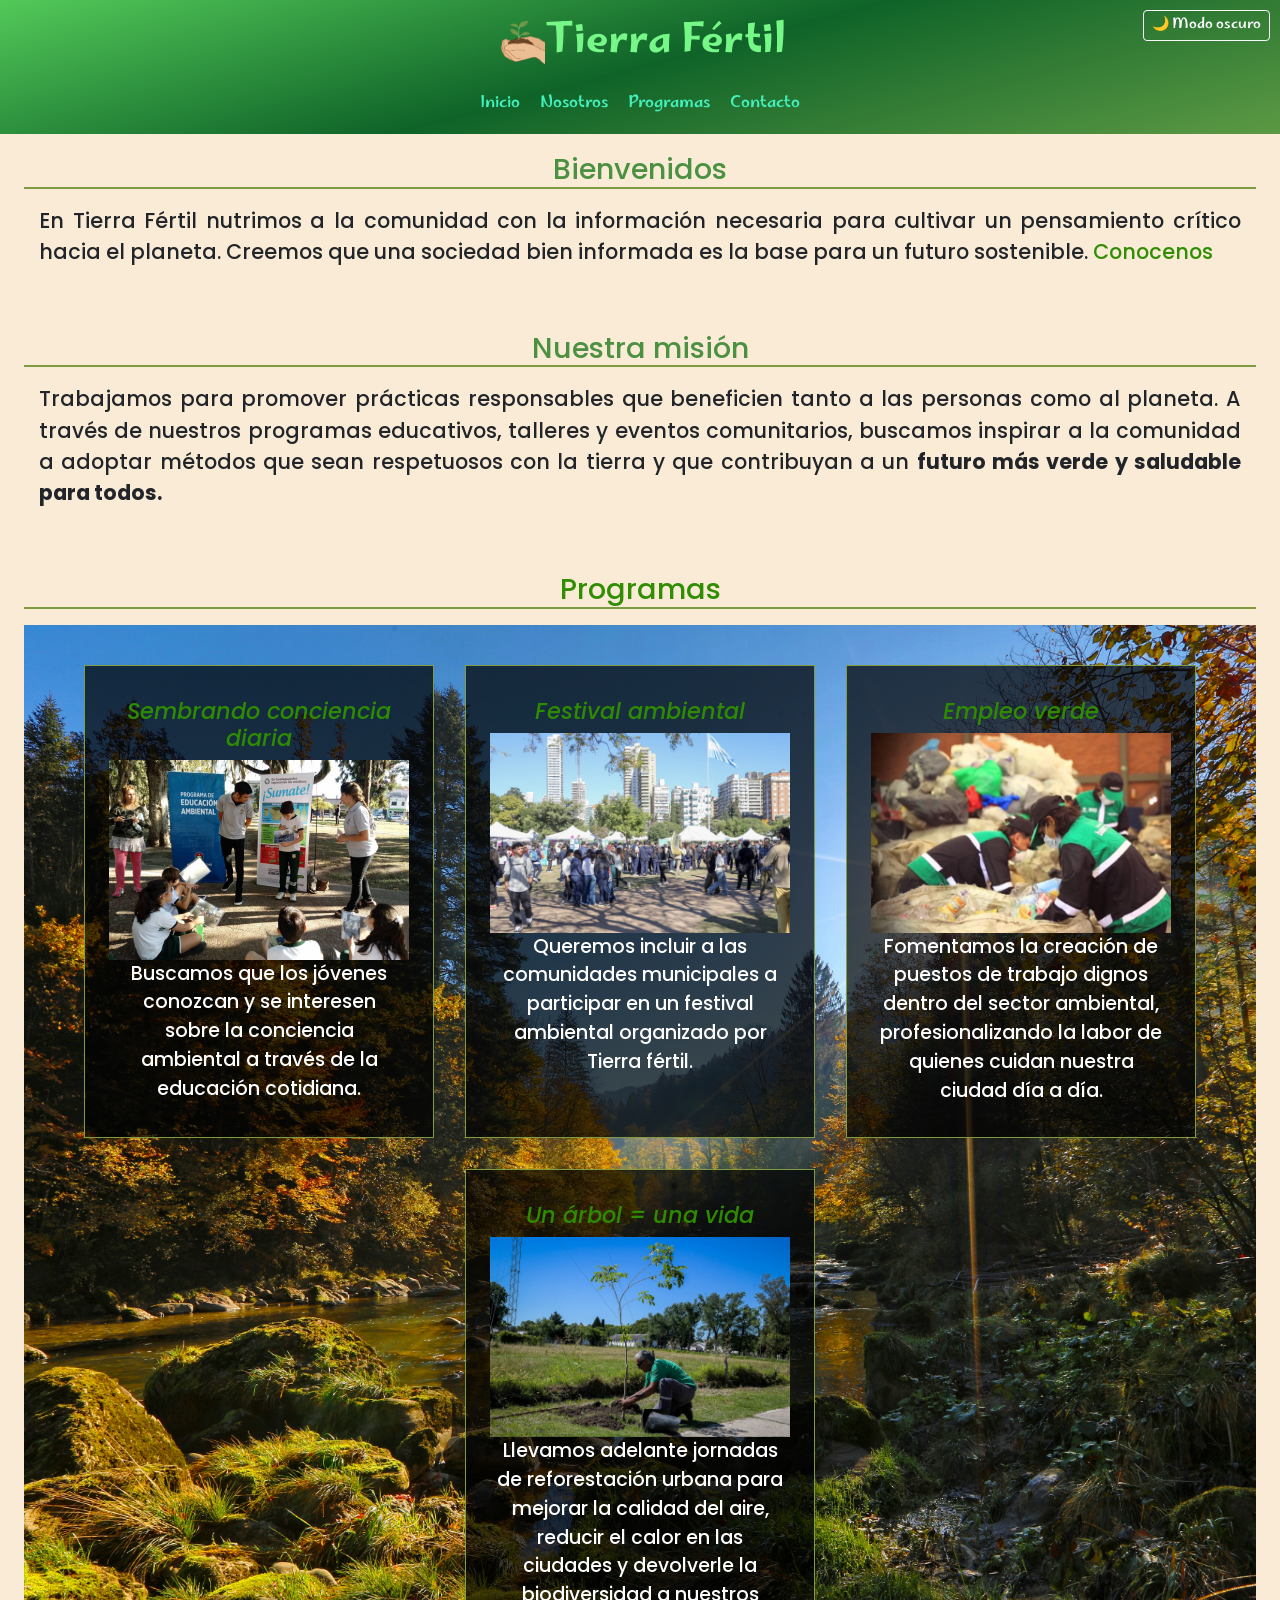
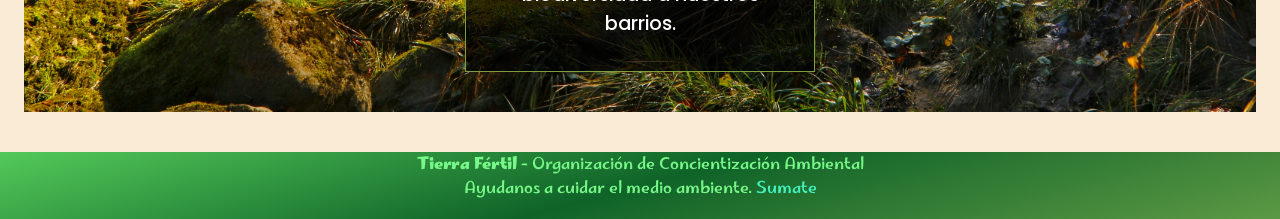
==== commit a4f16fc4: "add: Enlace main.js y agregue el modo oscuro a todas las páginas" ====
--- a/index.html
+++ b/index.html
@@ -68,6 +68,7 @@
                     </div>
                 </div>
             </nav>
+            <button id="boton" class="btn btn-outline-light btn-modo  btn-sm">🌙 Modo oscuro </button>
         </header>
         
         <main class="cuerpoDePagina inicio">
@@ -137,5 +138,6 @@
             </p>
         </footer>
         <script src='https://cdn.jsdelivr.net/npm/bootstrap@5.3.3/dist/js/bootstrap.bundle.min.js'> </script>
+        <script src="js/main.js"></script>
     </body>
 </html>
--- a/css/estilos.css
+++ b/css/estilos.css
@@ -7,6 +7,7 @@
 /* Variables */
 :root {
     --color-marca: linear-gradient(165deg, #53c959, #0f6328, #157402b0); /*fondo verde*/
+    --color-marca-oscura: linear-gradient(165deg, #032705, #0f6328, #032705);
     --color-fondo: antiquewhite;
     --color-acento: #809B41;
     --color-publicaciones: #a9e159 ;
@@ -27,6 +28,35 @@
     display: flex;
 }
 
+/*Modo oscuro*/
+
+body.modo-oscuro {
+  background-color: #1A1A1A;
+  color: #F5F5F5;
+}
+
+.btn-modo{
+    position: absolute;
+    top: 10px;
+    right: 10px;
+}
+
+.btn-modo:hover{
+    opacity: 0.8;
+}
+
+body.modo-oscuro header {
+   background: var(--color-marca-oscura);
+   color: #49af57;
+
+}
+
+body.modo-oscuro footer {
+    background: var(--color-marca-oscura);
+    color: #49af57;
+}
+
+
 /*-- Navegación --*/
 
  .encabezado {
@@ -211,6 +241,11 @@
     text-align: left;
 }
 
+.img-fluid{
+    max-width: 100%;
+    height: auto;
+}
+
 dt {
     font-weight: bold;
 }
@@ -390,6 +425,15 @@
     border-color: var(--color-acento) !important;
 }
 
+/* Colores para la validacion del formulario*/
+.error {
+  color: #B71C1C;   
+}
+
+.exito {
+  color: #1A6B2A;   
+}
+
 /* Titulo*/
 h2 {
   font-size: 1.8rem;         
@@ -420,4 +464,3 @@
     background-color: var(--color-acento);
     border: none
 }
-
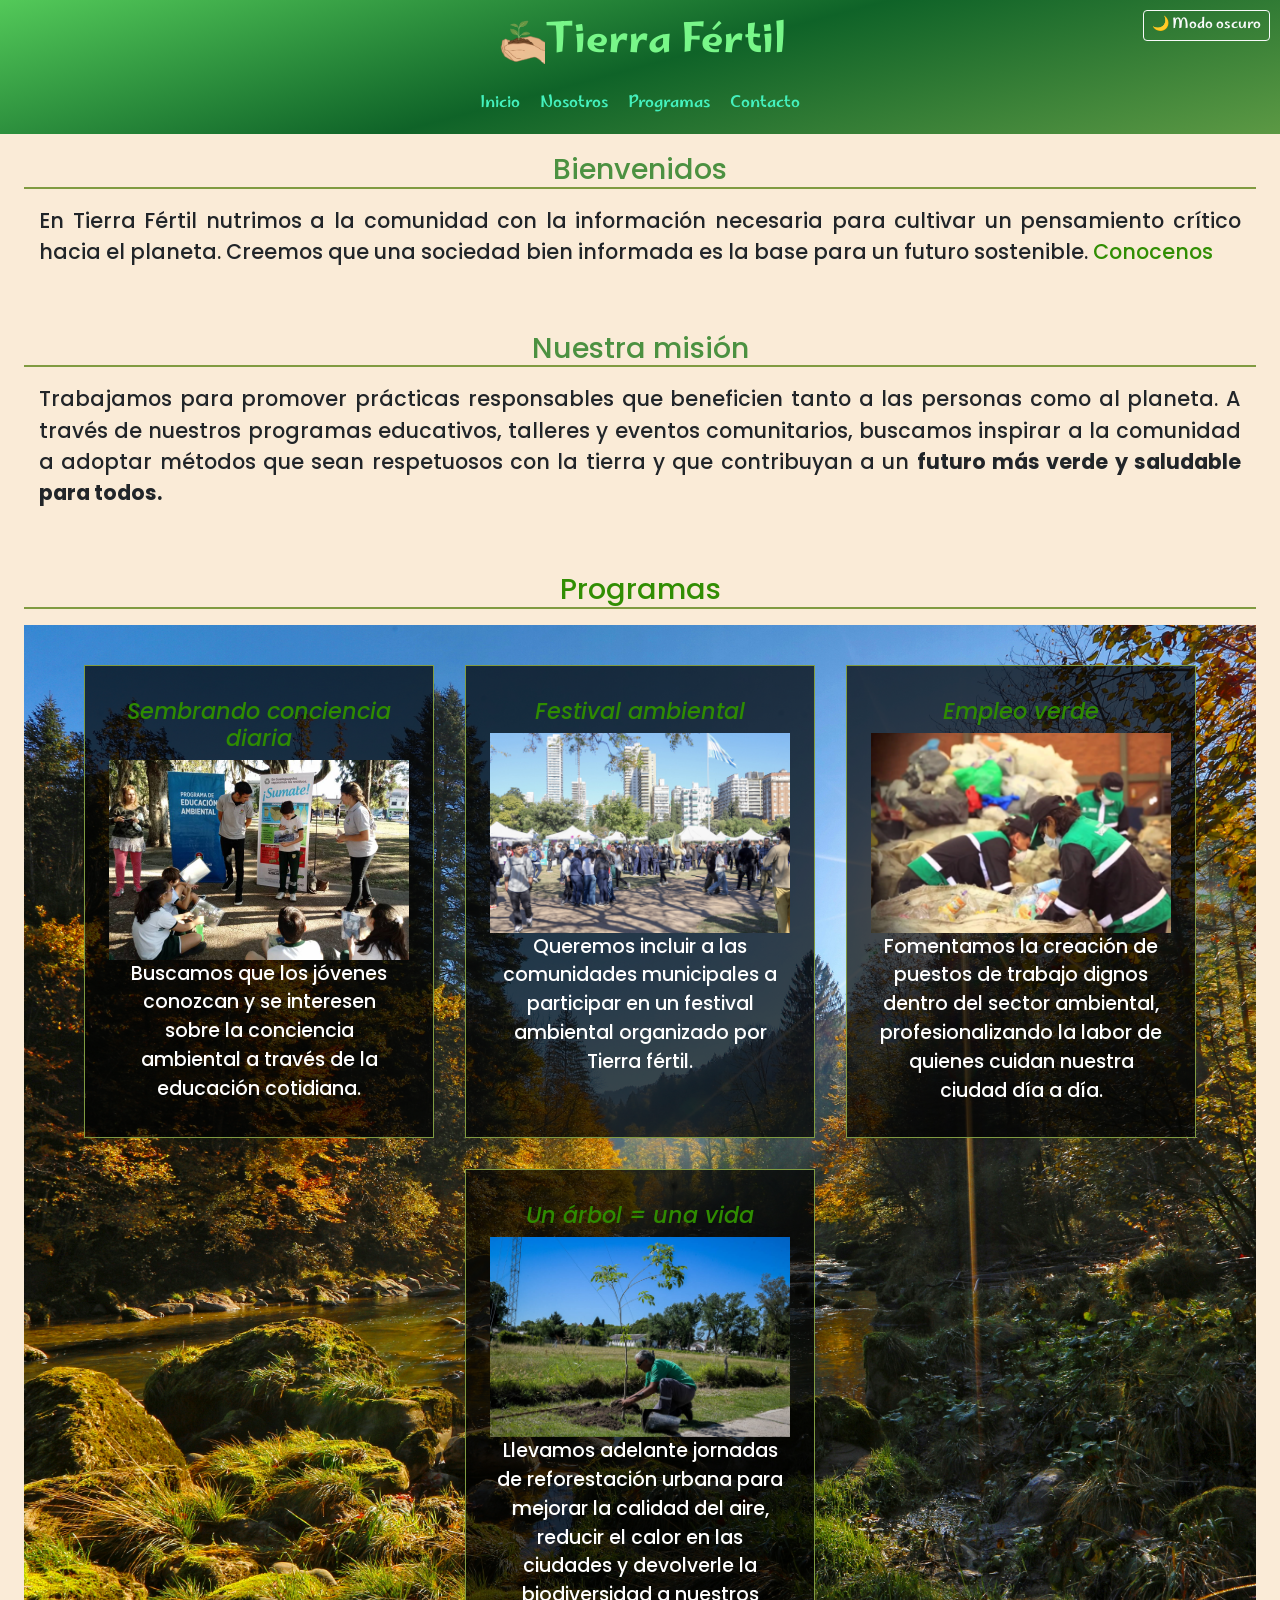
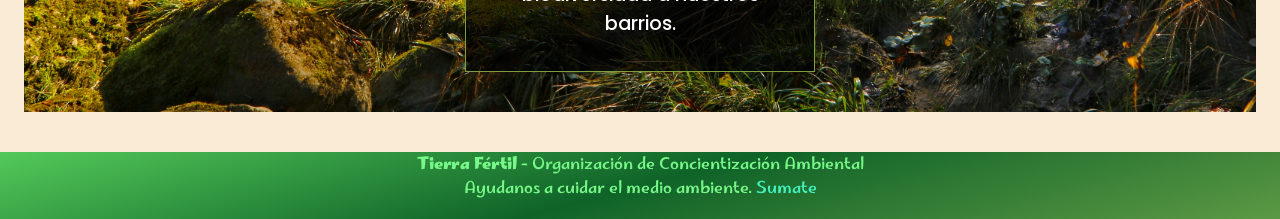
==== commit 26104a39: "fix: Cambio de position al header" ====
--- a/index.html
+++ b/index.html
@@ -16,7 +16,7 @@
         
     </head>
     <body>
-        <header class="fixed-top encabezado">
+        <header class="fixed-top encabezado position-absolute">
             <div class="d-flex align-items-center justify-content-center">
                 <img src="imagenes/LogoONG.png" alt="Logo Tierra Fértil" width="50" height="50" class="logo">
                 <h1 class="d-none d-lg-block text-center pt-3">
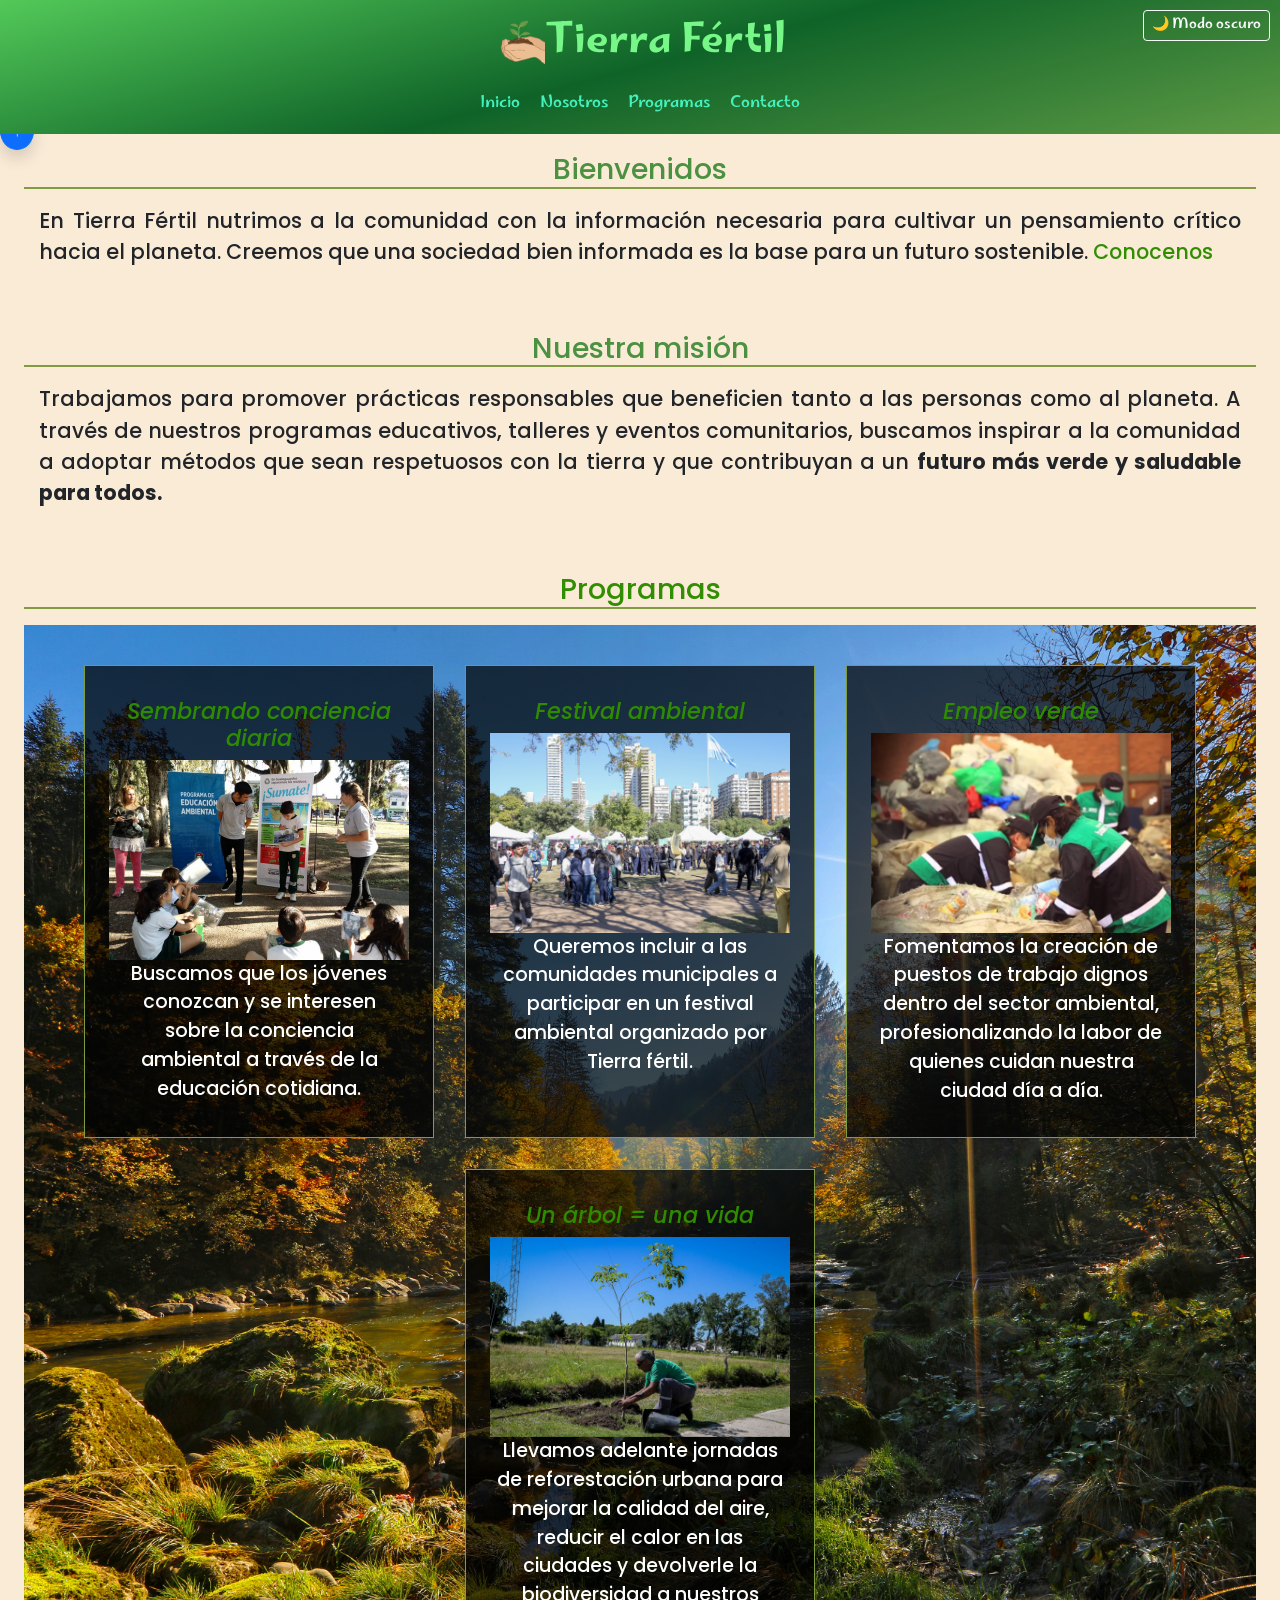
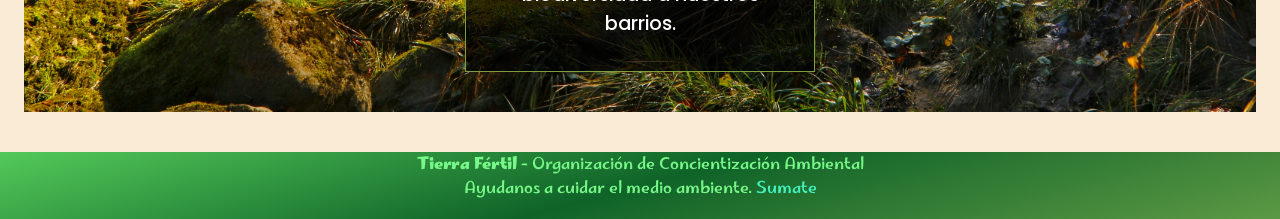
==== commit 78cf0274: "feat: agrego boton para volver arriba" ====
--- a/index.html
+++ b/index.html
@@ -16,7 +16,7 @@
         
     </head>
     <body>
-        <header class="fixed-top encabezado position-absolute">
+        <header  id="inicio" class="fixed-top encabezado position-absolute">
             <div class="d-flex align-items-center justify-content-center">
                 <img src="imagenes/LogoONG.png" alt="Logo Tierra Fértil" width="50" height="50" class="logo">
                 <h1 class="d-none d-lg-block text-center pt-3">
@@ -137,6 +137,11 @@
                 Ayudanos a cuidar el medio ambiente. <a href="contacto.html">Sumate</a> <br>
             </p>
         </footer>
+
+<a href="#inicio" id="btn-volver-arriba" class="btn btn-primary rounded-circle position-fixed shadow d-none d-md-flex align-items-center justify-content-center btn-subir">
+    <span class="flechita-icono">↑</span>
+</a>
+
         <script src='https://cdn.jsdelivr.net/npm/bootstrap@5.3.3/dist/js/bootstrap.bundle.min.js'> </script>
         <script src="js/main.js"></script>
     </body>
